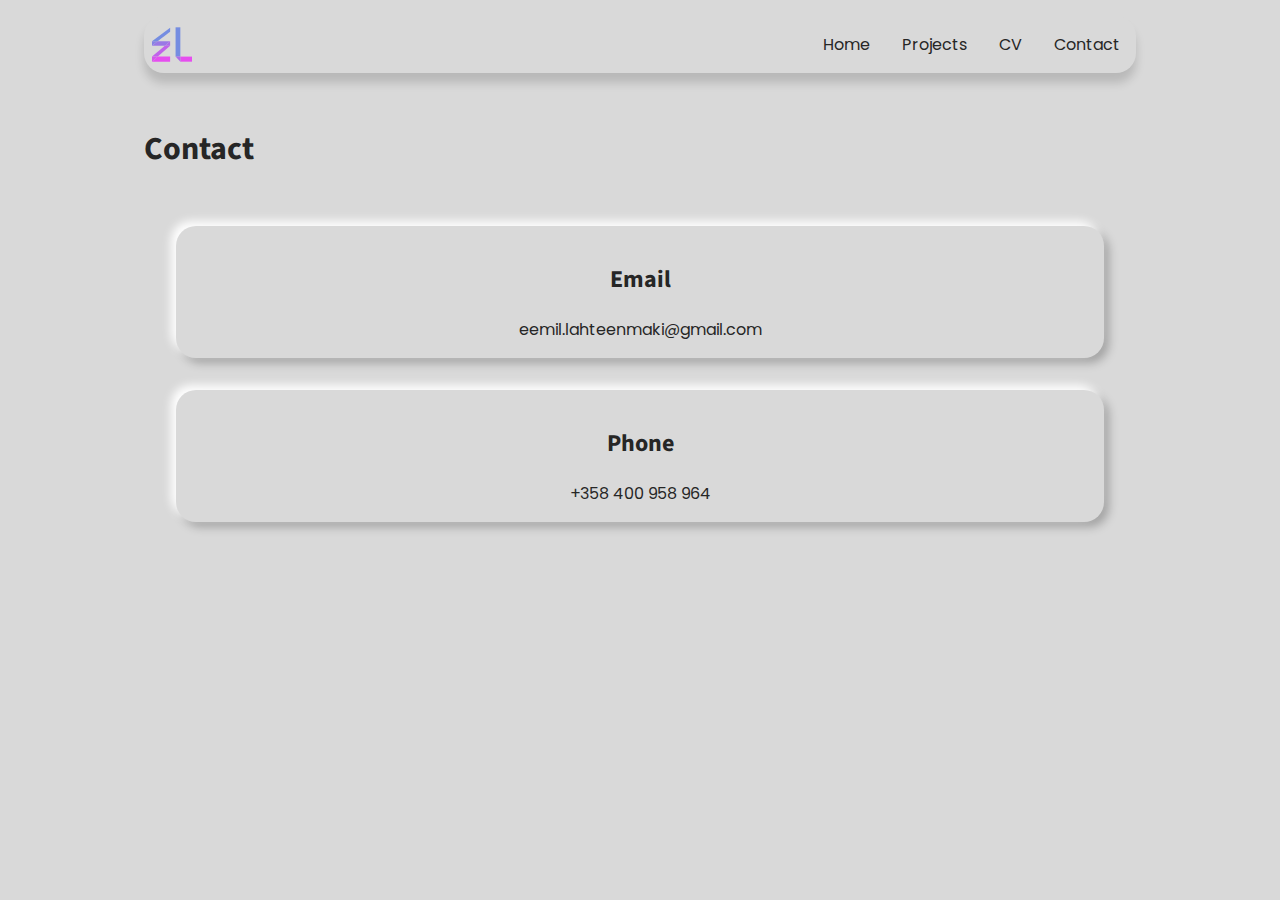
==== contact.html @ 7c04a2b1 "Add files via upload" ====
<!DOCTYPE html>
<html lang="en">
<head>
    <meta charset="UTF-8">
    <meta http-equiv="X-UA-Compatible" content="IE=edge">
    <meta name="viewport" content="width=device-width, initial-scale=1.0">
    <title>Contact</title>
    <link rel="stylesheet" href="styles/colors.css">
    <link rel="stylesheet" href="styles/main.css">
    <link rel="stylesheet" href="styles/contact.css">
    <script src="index.js"></script>
</head>
<body>
    <div class="content">
        <header>
            <div class="header-items">
                <img src="assets/logo.svg" alt="logo" class="logo-small">
                <button id="menu-btn" onclick="toggleMenu()"><img src="assets/hamburger.svg" alt="nav-menu"></button>
            </div>
            <nav id="menu">
                <ul class="nav-list">
                    <li class="nav-item"><a href="index.html">Home</a></li>
                    <li class="nav-item"><a href="projects.html">Projects</a></li>
                    <li class="nav-item"><a href="https://www.youtube.com/watch?v=dQw4w9WgXcQ">CV</a></li>
                    <li class="nav-item"><a href="contact.html">Contact</a></li>
                </ul>
            </nav>
        </header>
        <main>
            <h1>Contact</h1>
            <div class="card-container">
                <div class="card">
                    <h2>Email</h2>
                    <a href="mailto:eemil.lahteenmaki@gmail.com">eemil.lahteenmaki@gmail.com</a>
                </div>
                <div class="card">
                    <h2>Phone</h2>
                    <a href="tel:+358400958964">+358 400 958 964</a>
                </div>
            </div>
        </main>
    </div>
</body>
</html>
---- styles/colors.css ----
:root {
    --background-color: #d9d9d9;
    --text-color: #262626;
    --highlight-color: #eee;
    --gray: #949494;
    --primary-color: #e64eef;
    --secondary-color: #758de1;
    --border-radius: 20px;
    --img-brightness: 100%;
    --light-shadow: rgba(255, 255, 255, 1);
    --dark-shadow: rgba(0, 0, 0, 0.25);
}

@media (prefers-color-scheme: dark) {
    :root {
        --background-color: #262626;
        --text-color: #d9d9d9;
        --highlight-color: #232323;
        --gray: #4b4b4b;
        --img-brightness: 80%;
        --light-shadow: rgba(71, 71, 71, 0.25);
    }
}
---- styles/main.css ----
@import url('https://fonts.googleapis.com/css2?family=Pacifico&family=Poppins&family=Source+Sans+3&display=swap');
/* @import url(styles/colors.css); */

html {
    scroll-behavior: smooth;
    font-family: 'Poppins', sans-serif;
}

body {
    background-color: var(--background-color);
    color: var(--text-color);
    font-size: 16px;
    overflow-x: hidden;
    margin: 0;
    box-sizing: border-box;
}

h1, h2 {
    font-family: 'Source Sans 3', sans-serif;
}

a {
    text-decoration: none;
    color: var(--text-color);
}

header ul {
    list-style: none;
}

header {
    background-color: var(--background-color);
    position: sticky;
    top: 1rem;
    margin: 1rem;
    z-index: 2;
    border-radius: var(--border-radius);
    box-shadow: 0px 10px 10px 0px rgb(0, 0, 0, 0.15);
}

.header-items {
    display: flex;
    flex-direction: row;
    justify-content: space-between;
    padding: 0.5rem;
    margin: 0;
}

.nav-list {
    text-align: right;
    padding: 2rem;
}

.nav-item {
    margin: 1rem;
    color: var(--text-color);
}
.nav-item a {
    position: relative;
}

.nav-item a::after {
    content: '';
    width: 0;
    background-color: var(--text-color);
    height: 2px;
    position: absolute;
    bottom: 0;
    left: 50%;
    transition: all 0.2s ease;
}

.nav-item a:hover::after {
    width: 100%;
    left: 0;
}

nav {
    display: none;
}

.visible {
    display: block;
}

button {
    background-color: var(--bg-color);
    border: none;
}

.logo-small {
    width: 40px;
}

.card-container {
    display: flex;
    padding: 1rem;
}

.card {
    margin: 1rem;
    padding: 1rem;
    display: flex;
    flex-direction: column;
    border-radius: var(--border-radius);
    background-color: var(--background-color);
    box-shadow: -5px -5px 10px var(--light-shadow), 5px 5px 10px var(--dark-shadow);
    transition: all 0.5s ease;
}

.card:hover {
    transform: scale(1.05);
}

@media only screen and (min-width: 800px) {
    .content {
        width: 80%;
        margin: auto;
    }
    
    #menu-btn {
        display: none;
    }

    nav {
        display: block;
        margin-left: auto;
    }

    .nav-list {
        display: flex;
        margin: 0;
        padding: 0;
    }

    header {
        display: flex;
    }
}
---- styles/contact.css ----
@import url(styles/main.css);

main {
    margin-top: 1rem;
    padding: 1rem;
    background-color: var(--background-color);
}

.card-container {
    display: flex;
    flex-direction: column;
    align-items: stretch;
}

.card {
    margin: 1rem;
    padding: 1rem;
    /* width: 80%; */
    text-align: center;
    border-radius: var(--border-radius);
    background-color: var(--background-color);
    box-shadow: -5px -5px 10px var(--light-shadow), 5px 5px 10px var(--dark-shadow);
}
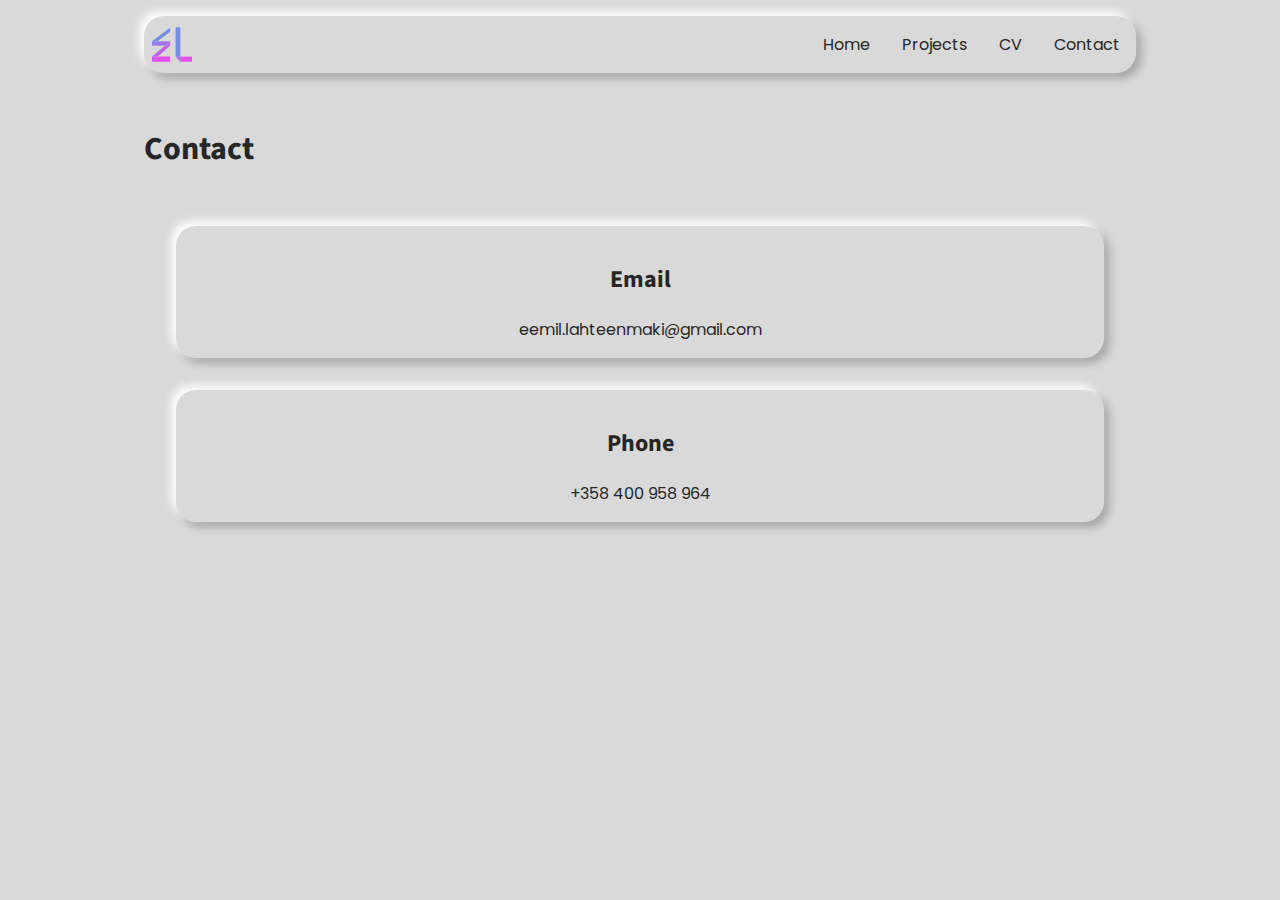
==== commit 20c12573: "Update CV" ====
--- a/contact.html
+++ b/contact.html
@@ -21,7 +21,7 @@
                 <ul class="nav-list">
                     <li class="nav-item"><a href="index.html">Home</a></li>
                     <li class="nav-item"><a href="projects.html">Projects</a></li>
-                    <li class="nav-item"><a href="https://www.youtube.com/watch?v=dQw4w9WgXcQ">CV</a></li>
+                    <li class="nav-item"><a href="cv.html">CV</a></li>
                     <li class="nav-item"><a href="contact.html">Contact</a></li>
                 </ul>
             </nav>
--- a/styles/main.css
+++ b/styles/main.css
@@ -35,7 +35,7 @@
     margin: 1rem;
     z-index: 2;
     border-radius: var(--border-radius);
-    box-shadow: 0px 10px 10px 0px rgb(0, 0, 0, 0.15);
+    box-shadow: -5px -5px 10px var(--light-shadow), 5px 5px 10px var(--dark-shadow);
 }
 
 .header-items {
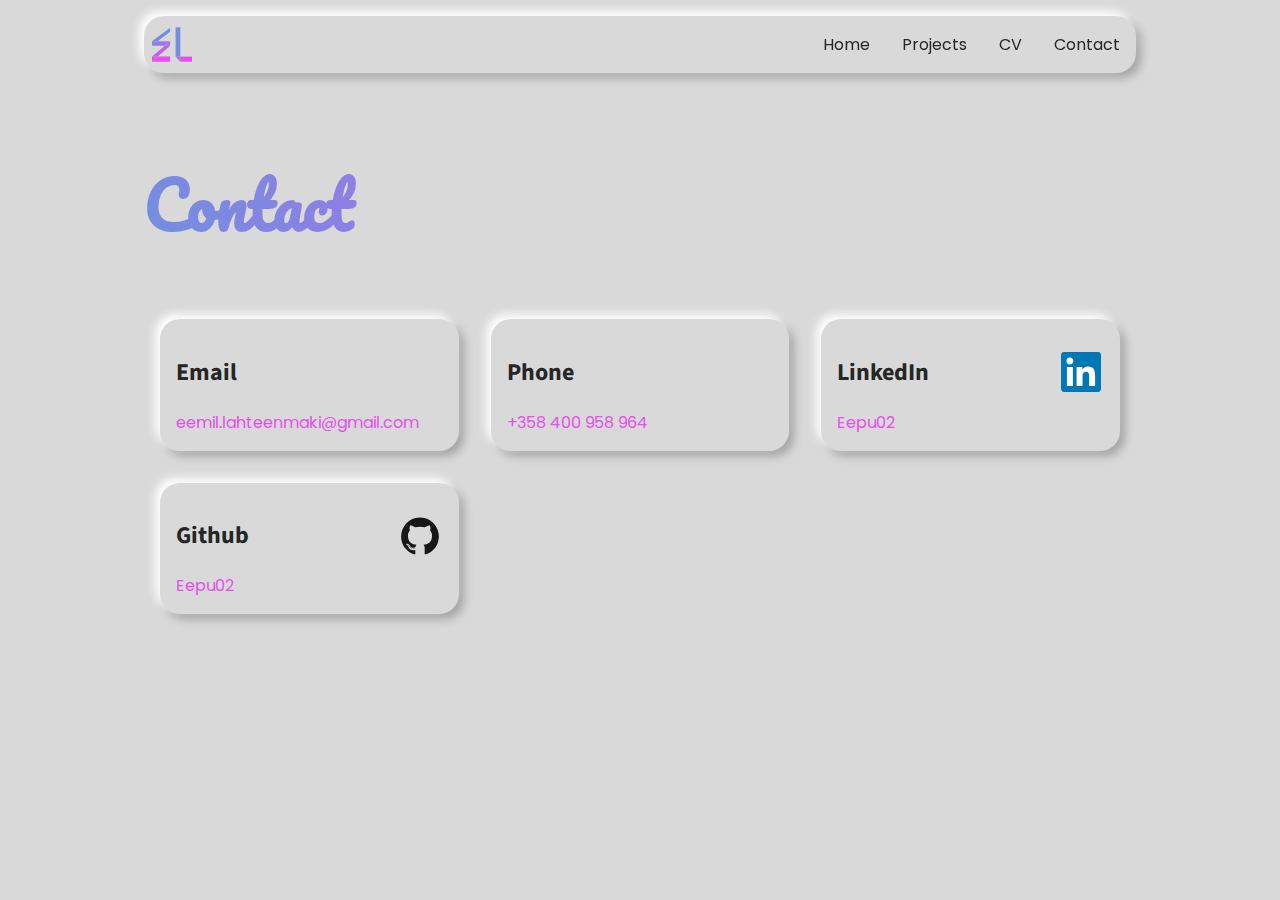
==== commit d29c3543: "Refine details" ====
--- a/contact.html
+++ b/contact.html
@@ -1,44 +1,81 @@
 <!DOCTYPE html>
 <html lang="en">
-<head>
-    <meta charset="UTF-8">
-    <meta http-equiv="X-UA-Compatible" content="IE=edge">
-    <meta name="viewport" content="width=device-width, initial-scale=1.0">
-    <title>Contact</title>
-    <link rel="stylesheet" href="styles/colors.css">
-    <link rel="stylesheet" href="styles/main.css">
-    <link rel="stylesheet" href="styles/contact.css">
-    <script src="index.js"></script>
-</head>
-<body>
-    <div class="content">
-        <header>
-            <div class="header-items">
-                <img src="assets/logo.svg" alt="logo" class="logo-small">
-                <button id="menu-btn" onclick="toggleMenu()"><img src="assets/hamburger.svg" alt="nav-menu"></button>
-            </div>
-            <nav id="menu">
-                <ul class="nav-list">
-                    <li class="nav-item"><a href="index.html">Home</a></li>
-                    <li class="nav-item"><a href="projects.html">Projects</a></li>
-                    <li class="nav-item"><a href="cv.html">CV</a></li>
-                    <li class="nav-item"><a href="contact.html">Contact</a></li>
-                </ul>
-            </nav>
-        </header>
-        <main>
-            <h1>Contact</h1>
-            <div class="card-container">
-                <div class="card">
-                    <h2>Email</h2>
-                    <a href="mailto:eemil.lahteenmaki@gmail.com">eemil.lahteenmaki@gmail.com</a>
-                </div>
-                <div class="card">
-                    <h2>Phone</h2>
-                    <a href="tel:+358400958964">+358 400 958 964</a>
-                </div>
-            </div>
-        </main>
-    </div>
-</body>
-</html>+	<head>
+		<meta charset="UTF-8" />
+		<meta http-equiv="X-UA-Compatible" content="IE=edge" />
+		<meta name="viewport" content="width=device-width, initial-scale=1.0" />
+		<title>Contact</title>
+		<link rel="stylesheet" href="styles/colors.css" />
+		<link rel="stylesheet" href="styles/main.css" />
+		<link rel="stylesheet" href="styles/contact.css" />
+		<script src="index.js"></script>
+	</head>
+	<body>
+		<div class="content">
+			<header>
+				<div class="header-items">
+					<img src="assets/logo.svg" alt="logo" class="logo-small" />
+					<button id="menu-btn" onclick="toggleMenu()">
+						<img src="assets/hamburger.svg" alt="nav-menu" />
+					</button>
+				</div>
+				<nav id="menu">
+					<ul class="nav-list">
+						<li class="nav-item"><a href="index.html">Home</a></li>
+						<li class="nav-item">
+							<a href="projects.html">Projects</a>
+						</li>
+						<li class="nav-item"><a href="cv.html">CV</a></li>
+						<li class="nav-item">
+							<a href="contact.html">Contact</a>
+						</li>
+					</ul>
+				</nav>
+			</header>
+			<main>
+				<h1 class="script">Contact</h1>
+				<div class="card-container">
+					<div class="card">
+						<div class="card-header">
+							<h2>Email</h2>
+						</div>
+						<a href="mailto:eemil.lahteenmaki@gmail.com"
+							>eemil.lahteenmaki@gmail.com</a
+						>
+					</div>
+					<div class="card">
+						<div class="card-header">
+							<h2>Phone</h2>
+						</div>
+						<a href="tel:+358400958964">+358 400 958 964</a>
+					</div>
+					<div class="card">
+						<div class="card-header">
+							<h2>LinkedIn</h2>
+							<img
+								src="assets/technology_logos/linkedin.svg"
+								alt="github"
+								class="related-tech-logo"
+							/>
+						</div>
+						<a
+							href="https://linkedin.com/in/eemil-lähteenmäki-424717261"
+							>Eepu02</a
+						>
+					</div>
+					<div class="card">
+						<div class="card-header">
+							<h2>Github</h2>
+							<img
+								src="assets/technology_logos/github-original.svg"
+								alt="github"
+								class="related-tech-logo"
+							/>
+						</div>
+						<a href="https://github.com/Eepu02">Eepu02</a>
+					</div>
+				</div>
+			</main>
+		</div>
+	</body>
+</html>
--- a/styles/colors.css
+++ b/styles/colors.css
@@ -1,23 +1,24 @@
 :root {
-    --background-color: #d9d9d9;
-    --text-color: #262626;
-    --highlight-color: #eee;
-    --gray: #949494;
-    --primary-color: #e64eef;
-    --secondary-color: #758de1;
-    --border-radius: 20px;
-    --img-brightness: 100%;
-    --light-shadow: rgba(255, 255, 255, 1);
-    --dark-shadow: rgba(0, 0, 0, 0.25);
+	--background-color: #d9d9d9;
+	--text-color: #262626;
+	--highlight-color: #eee;
+	--gray: #949494;
+	--primary-color: #e64eef;
+	--secondary-color: #758de1;
+	--tertiary-color: #00dbde;
+	--border-radius: 20px;
+	--img-brightness: 100%;
+	--light-shadow: rgba(255, 255, 255, 1);
+	--dark-shadow: rgba(0, 0, 0, 0.25);
 }
 
 @media (prefers-color-scheme: dark) {
-    :root {
-        --background-color: #262626;
-        --text-color: #d9d9d9;
-        --highlight-color: #232323;
-        --gray: #4b4b4b;
-        --img-brightness: 80%;
-        --light-shadow: rgba(71, 71, 71, 0.25);
-    }
-}+	:root {
+		--background-color: #262626;
+		--text-color: #d9d9d9;
+		--highlight-color: #232323;
+		--gray: #4b4b4b;
+		--img-brightness: 80%;
+		--light-shadow: rgba(71, 71, 71, 0.25);
+	}
+}
--- a/styles/main.css
+++ b/styles/main.css
@@ -1,139 +1,230 @@
-@import url('https://fonts.googleapis.com/css2?family=Pacifico&family=Poppins&family=Source+Sans+3&display=swap');
+@import url("https://fonts.googleapis.com/css2?family=Pacifico&family=Poppins&family=Source+Sans+3&display=swap");
 /* @import url(styles/colors.css); */
 
 html {
-    scroll-behavior: smooth;
-    font-family: 'Poppins', sans-serif;
+	scroll-behavior: smooth;
+	font-family: "Poppins", sans-serif;
 }
 
 body {
-    background-color: var(--background-color);
-    color: var(--text-color);
-    font-size: 16px;
-    overflow-x: hidden;
-    margin: 0;
-    box-sizing: border-box;
-}
-
-h1, h2 {
-    font-family: 'Source Sans 3', sans-serif;
+	background-color: var(--background-color);
+	color: var(--text-color);
+	font-size: 16px;
+	overflow-x: hidden;
+	margin: 0;
+	box-sizing: border-box;
+}
+
+h1,
+h2 {
+	font-family: "Source Sans 3", sans-serif;
 }
 
 a {
-    text-decoration: none;
-    color: var(--text-color);
+	text-decoration: none;
+	color: var(--text-color);
 }
 
 header ul {
-    list-style: none;
+	list-style: none;
 }
 
 header {
-    background-color: var(--background-color);
-    position: sticky;
-    top: 1rem;
-    margin: 1rem;
-    z-index: 2;
-    border-radius: var(--border-radius);
-    box-shadow: -5px -5px 10px var(--light-shadow), 5px 5px 10px var(--dark-shadow);
+	background-color: var(--background-color);
+	position: sticky;
+	top: 1rem;
+	margin: 1rem;
+	z-index: 2;
+	border-radius: var(--border-radius);
+	box-shadow: -5px -5px 10px var(--light-shadow),
+		5px 5px 10px var(--dark-shadow);
 }
 
 .header-items {
-    display: flex;
-    flex-direction: row;
-    justify-content: space-between;
-    padding: 0.5rem;
-    margin: 0;
+	display: flex;
+	flex-direction: row;
+	justify-content: space-between;
+	padding: 0.5rem;
+	margin: 0;
 }
 
 .nav-list {
-    text-align: right;
-    padding: 2rem;
+	text-align: right;
+	padding: 2rem;
 }
 
 .nav-item {
-    margin: 1rem;
-    color: var(--text-color);
+	margin: 1rem;
+	color: var(--text-color);
 }
 .nav-item a {
-    position: relative;
+	position: relative;
 }
 
 .nav-item a::after {
-    content: '';
-    width: 0;
-    background-color: var(--text-color);
-    height: 2px;
-    position: absolute;
-    bottom: 0;
-    left: 50%;
-    transition: all 0.2s ease;
+	content: "";
+	width: 0;
+	background-color: var(--text-color);
+	height: 2px;
+	position: absolute;
+	bottom: 0;
+	left: 50%;
+	transition: all 0.2s ease;
 }
 
 .nav-item a:hover::after {
-    width: 100%;
-    left: 0;
+	width: 100%;
+	left: 0;
 }
 
 nav {
-    display: none;
+	display: none;
 }
 
 .visible {
-    display: block;
+	display: block;
 }
 
 button {
-    background-color: var(--bg-color);
-    border: none;
+	background-color: var(--bg-color);
+	border: none;
 }
 
 .logo-small {
-    width: 40px;
+	width: 40px;
+}
+
+main {
+	padding: 1rem;
+}
+
+.script {
+	font-size: 4rem;
+	font-family: "Pacifico", sans-serif;
+	background: linear-gradient(
+		245.05deg,
+		var(--primary-color) 2.97%,
+		var(--secondary-color) 97.45%
+	);
+	-webkit-background-clip: text;
+	-webkit-text-fill-color: transparent;
+	background-clip: text;
 }
 
 .card-container {
-    display: flex;
-    padding: 1rem;
+	display: grid;
+	grid-template-columns: repeat(auto-fit, minmax(300px, 1fr));
 }
 
 .card {
-    margin: 1rem;
-    padding: 1rem;
-    display: flex;
-    flex-direction: column;
-    border-radius: var(--border-radius);
-    background-color: var(--background-color);
-    box-shadow: -5px -5px 10px var(--light-shadow), 5px 5px 10px var(--dark-shadow);
-    transition: all 0.5s ease;
+	margin: 1rem;
+	padding: 1rem;
+	display: flex;
+	flex-direction: column;
+	border-radius: var(--border-radius);
+	background-color: var(--background-color);
+	box-shadow: -5px -5px 10px var(--light-shadow),
+		5px 5px 10px var(--dark-shadow);
+	transition: all 0.5s ease;
+	position: relative;
+}
+
+.card::before {
+	content: "";
+	z-index: -1;
+	position: absolute;
+	inset: 0;
+	background: linear-gradient(
+		-45deg,
+		var(--primary-color) 0%,
+		var(--tertiary-color) 100%
+	);
+	transform: translate3d(0px, 10px, 0) scale(1);
+	filter: blur(20px);
+	opacity: 0;
+	transition: opacity 0.5s;
+	border-radius: inherit;
+}
+
+.card:hover::before {
+	opacity: 0.7;
+}
+
+/* 
+* Prevents issues when the parent creates a 
+* stacking context. (For example, using the transform
+* property )
+*/
+.card::after {
+	content: "";
+	z-index: -1;
+	position: absolute;
+	inset: 0;
+	background: inherit;
+	border-radius: inherit;
 }
 
 .card:hover {
-    transform: scale(1.05);
+	transform: scale(1.03);
+}
+
+.card-header {
+	display: flex;
+	justify-content: space-between;
+	align-items: center;
+}
+
+.card a {
+	color: var(--primary-color);
+}
+
+.card a:hover {
+	text-decoration: underline;
+}
+
+time {
+	font-size: 1.5rem;
+}
+
+.card-footer {
+	display: flex;
+	flex-direction: column;
+	justify-content: space-between;
+	margin-top: auto;
+}
+
+.card-footer h3 {
+	color: var(--gray);
+}
+
+.related-tech-logo {
+	height: 40px;
+	margin: 3px;
+	filter: brightness(var(--img-brightness));
 }
 
 @media only screen and (min-width: 800px) {
-    .content {
-        width: 80%;
-        margin: auto;
-    }
-    
-    #menu-btn {
-        display: none;
-    }
-
-    nav {
-        display: block;
-        margin-left: auto;
-    }
-
-    .nav-list {
-        display: flex;
-        margin: 0;
-        padding: 0;
-    }
-
-    header {
-        display: flex;
-    }
-}+	.content {
+		width: 80%;
+		margin: auto;
+	}
+
+	#menu-btn {
+		display: none;
+	}
+
+	nav {
+		display: block;
+		margin-left: auto;
+	}
+
+	.nav-list {
+		display: flex;
+		margin: 0;
+		padding: 0;
+	}
+
+	header {
+		display: flex;
+	}
+}
--- a/styles/contact.css
+++ b/styles/contact.css
@@ -1,23 +1,7 @@
 @import url(styles/main.css);
 
 main {
-    margin-top: 1rem;
-    padding: 1rem;
-    background-color: var(--background-color);
+	margin-top: 1rem;
+	padding: 1rem;
+	background-color: var(--background-color);
 }
-
-.card-container {
-    display: flex;
-    flex-direction: column;
-    align-items: stretch;
-}
-
-.card {
-    margin: 1rem;
-    padding: 1rem;
-    /* width: 80%; */
-    text-align: center;
-    border-radius: var(--border-radius);
-    background-color: var(--background-color);
-    box-shadow: -5px -5px 10px var(--light-shadow), 5px 5px 10px var(--dark-shadow);
-}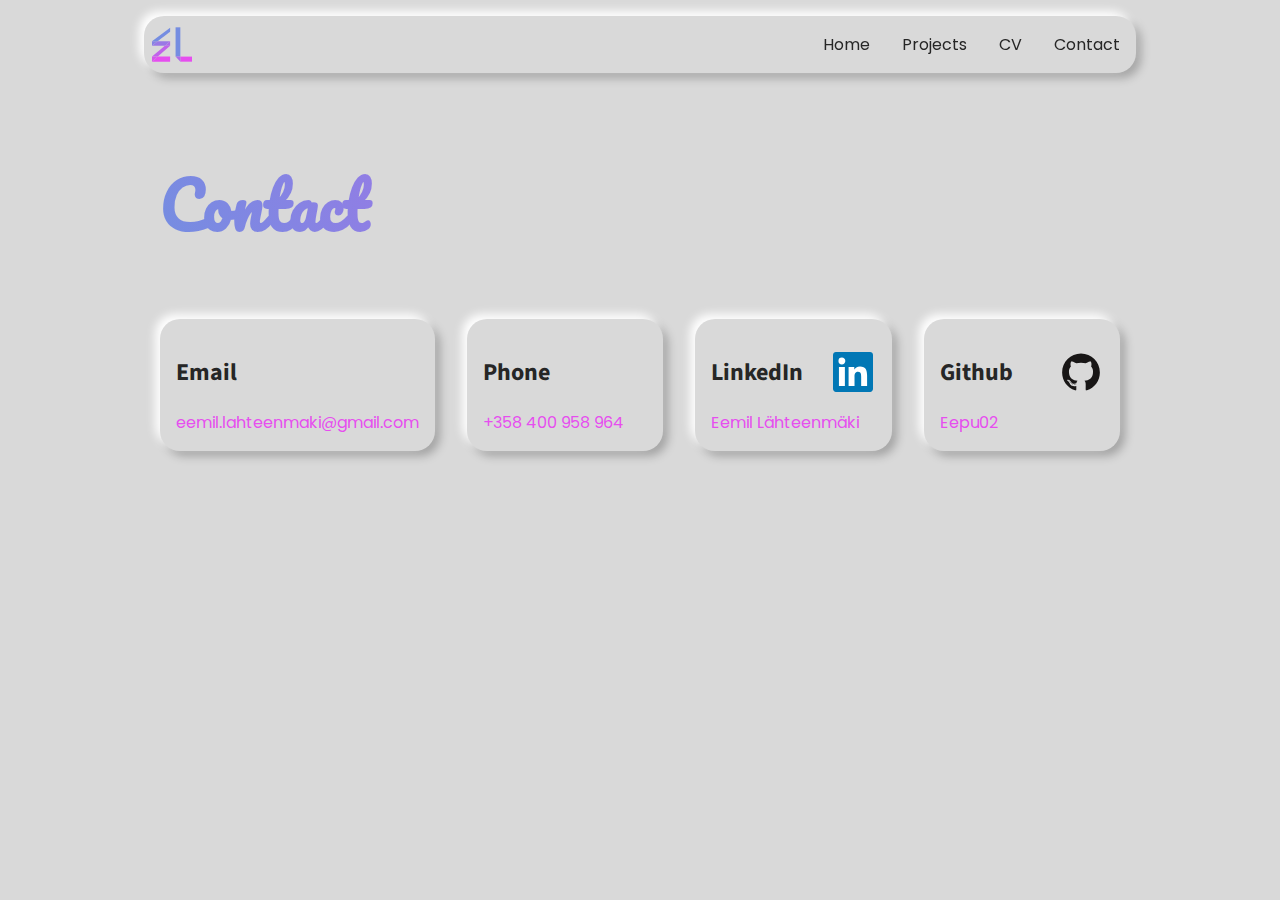
==== commit 964a5c3f: "Update contacts" ====
--- a/contact.html
+++ b/contact.html
@@ -60,7 +60,7 @@
 						</div>
 						<a
 							href="https://linkedin.com/in/eemil-lähteenmäki-424717261"
-							>Eepu02</a
+							>Eemil Lähteenmäki</a
 						>
 					</div>
 					<div class="card">
--- a/styles/main.css
+++ b/styles/main.css
@@ -85,7 +85,7 @@
 	display: block;
 }
 
-button {
+#menu-btn {
 	background-color: var(--bg-color);
 	border: none;
 }
@@ -94,12 +94,8 @@
 	width: 40px;
 }
 
-main {
-	padding: 1rem;
-}
-
 .script {
-	font-size: 4rem;
+	font-size: 2rem;
 	font-family: "Pacifico", sans-serif;
 	background: linear-gradient(
 		245.05deg,
@@ -170,8 +166,9 @@
 
 .card-header {
 	display: flex;
+	flex-direction: column;
 	justify-content: space-between;
-	align-items: center;
+	align-items: left;
 }
 
 .card a {
@@ -203,6 +200,16 @@
 	filter: brightness(var(--img-brightness));
 }
 
+.project-img {
+	width: 100%;
+	border-radius: var(--border-radius);
+}
+
+main p,
+main h1 {
+	padding: 0 1rem;
+}
+
 @media only screen and (min-width: 800px) {
 	.content {
 		width: 80%;
@@ -227,4 +234,18 @@
 	header {
 		display: flex;
 	}
-}
+
+	.script {
+		font-size: 4rem;
+	}
+
+	main {
+		padding: 1rem;
+	}
+
+	.card-header {
+		flex-direction: row;
+		justify-content: space-between;
+		align-items: center;
+	}
+}
--- a/styles/contact.css
+++ b/styles/contact.css
@@ -5,3 +5,23 @@
 	padding: 1rem;
 	background-color: var(--background-color);
 }
+
+.card-container {
+	display: flex;
+	flex-direction: column;
+	flex-wrap: wrap;
+}
+
+.card {
+	flex: 1;
+}
+
+.card-header {
+	flex-direction: row;
+}
+
+@media only screen and (min-width: 800px) {
+	.card-container {
+		flex-direction: row;
+	}
+}
